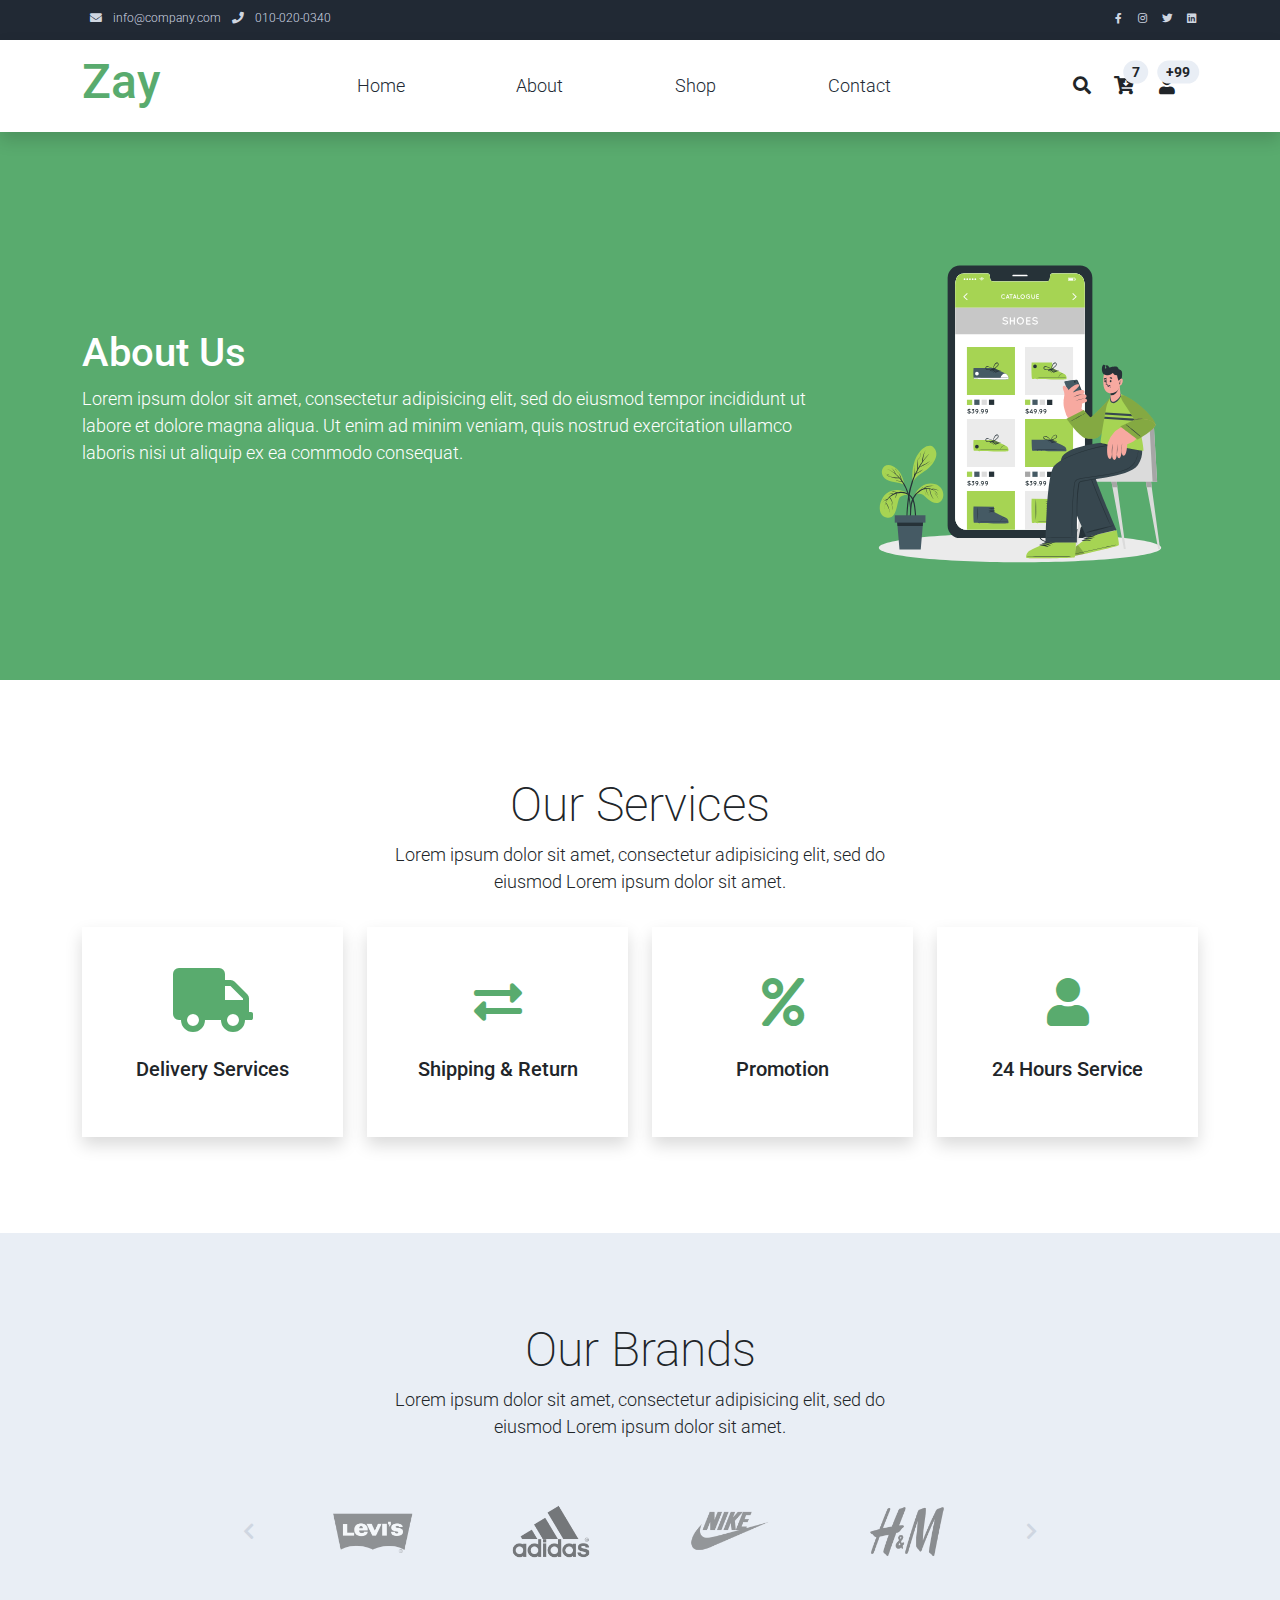
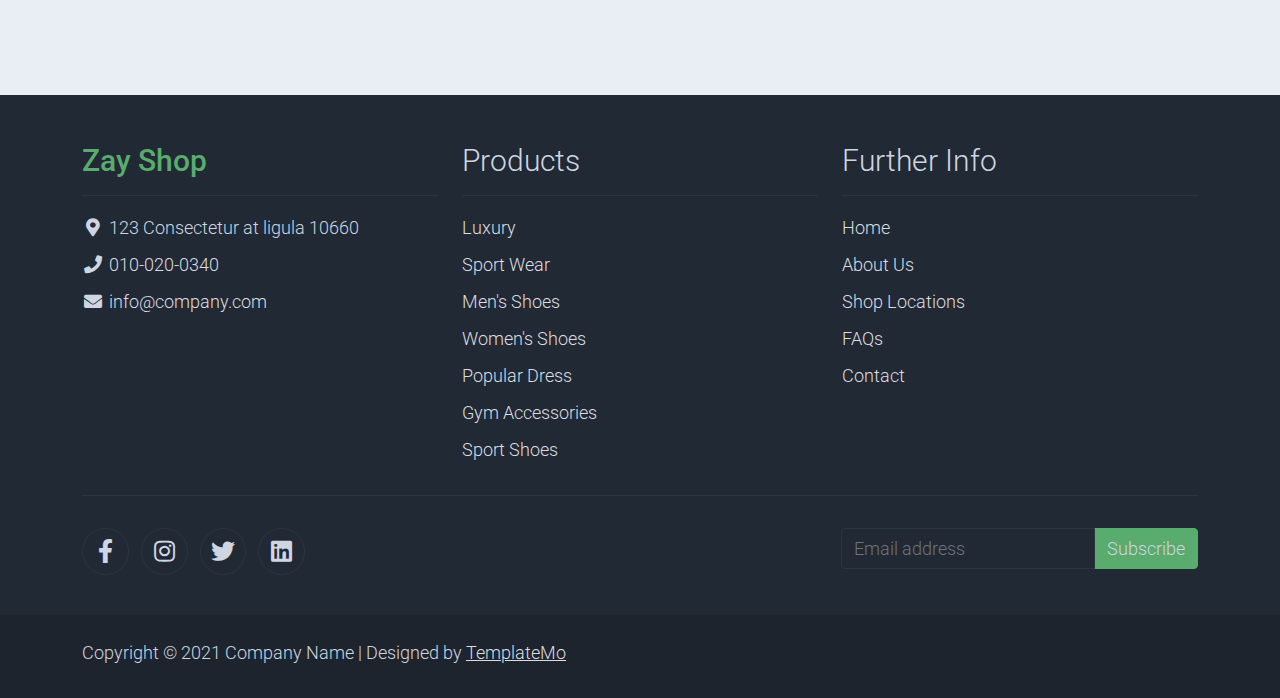
==== docs/about.html @ dd5b2dda "Moved to docs" ====
<!DOCTYPE html>
<html lang="en">

<head>
    <title>Zay Shop - About Page</title>
    <meta charset="utf-8">
    <meta name="viewport" content="width=device-width, initial-scale=1">

    <link rel="apple-touch-icon" href="assets/img/apple-icon.png">
    <link rel="shortcut icon" type="image/x-icon" href="assets/img/favicon.ico">

    <link rel="stylesheet" href="assets/css/bootstrap.min.css">
    <link rel="stylesheet" href="assets/css/templatemo.css">
    <link rel="stylesheet" href="assets/css/custom.css">

    <!-- Load fonts style after rendering the layout styles -->
    <link rel="stylesheet" href="https://fonts.googleapis.com/css2?family=Roboto:wght@100;200;300;400;500;700;900&display=swap">
    <link rel="stylesheet" href="assets/css/fontawesome.min.css">
<!--
    
TemplateMo 559 Zay Shop

https://templatemo.com/tm-559-zay-shop

-->
</head>

<body>
    <!-- Start Top Nav -->
    <nav class="navbar navbar-expand-lg bg-dark navbar-light d-none d-lg-block" id="templatemo_nav_top">
        <div class="container text-light">
            <div class="w-100 d-flex justify-content-between">
                <div>
                    <i class="fa fa-envelope mx-2"></i>
                    <a class="navbar-sm-brand text-light text-decoration-none" href="mailto:info@company.com">info@company.com</a>
                    <i class="fa fa-phone mx-2"></i>
                    <a class="navbar-sm-brand text-light text-decoration-none" href="tel:010-020-0340">010-020-0340</a>
                </div>
                <div>
                    <a class="text-light" href="https://fb.com/templatemo" target="_blank" rel="sponsored"><i class="fab fa-facebook-f fa-sm fa-fw me-2"></i></a>
                    <a class="text-light" href="https://www.instagram.com/" target="_blank"><i class="fab fa-instagram fa-sm fa-fw me-2"></i></a>
                    <a class="text-light" href="https://twitter.com/" target="_blank"><i class="fab fa-twitter fa-sm fa-fw me-2"></i></a>
                    <a class="text-light" href="https://www.linkedin.com/" target="_blank"><i class="fab fa-linkedin fa-sm fa-fw"></i></a>
                </div>
            </div>
        </div>
    </nav>
    <!-- Close Top Nav -->


    <!-- Header -->
    <nav class="navbar navbar-expand-lg navbar-light shadow">
        <div class="container d-flex justify-content-between align-items-center">

            <a class="navbar-brand text-success logo h1 align-self-center" href="index.html">
                Zay
            </a>

            <button class="navbar-toggler border-0" type="button" data-bs-toggle="collapse" data-bs-target="#templatemo_main_nav" aria-controls="navbarSupportedContent" aria-expanded="false" aria-label="Toggle navigation">
                <span class="navbar-toggler-icon"></span>
            </button>

            <div class="align-self-center collapse navbar-collapse flex-fill  d-lg-flex justify-content-lg-between" id="templatemo_main_nav">
                <div class="flex-fill">
                    <ul class="nav navbar-nav d-flex justify-content-between mx-lg-auto">
                        <li class="nav-item">
                            <a class="nav-link" href="index.html">Home</a>
                        </li>
                        <li class="nav-item">
                            <a class="nav-link" href="about.html">About</a>
                        </li>
                        <li class="nav-item">
                            <a class="nav-link" href="shop.html">Shop</a>
                        </li>
                        <li class="nav-item">
                            <a class="nav-link" href="contact.html">Contact</a>
                        </li>
                    </ul>
                </div>
                <div class="navbar align-self-center d-flex">
                    <div class="d-lg-none flex-sm-fill mt-3 mb-4 col-7 col-sm-auto pr-3">
                        <div class="input-group">
                            <input type="text" class="form-control" id="inputMobileSearch" placeholder="Search ...">
                            <div class="input-group-text">
                                <i class="fa fa-fw fa-search"></i>
                            </div>
                        </div>
                    </div>
                    <a class="nav-icon d-none d-lg-inline" href="#" data-bs-toggle="modal" data-bs-target="#templatemo_search">
                        <i class="fa fa-fw fa-search text-dark mr-2"></i>
                    </a>
                    <a class="nav-icon position-relative text-decoration-none" href="#">
                        <i class="fa fa-fw fa-cart-arrow-down text-dark mr-1"></i>
                        <span class="position-absolute top-0 left-100 translate-middle badge rounded-pill bg-light text-dark">7</span>
                    </a>
                    <a class="nav-icon position-relative text-decoration-none" href="#">
                        <i class="fa fa-fw fa-user text-dark mr-3"></i>
                        <span class="position-absolute top-0 left-100 translate-middle badge rounded-pill bg-light text-dark">+99</span>
                    </a>
                </div>
            </div>

        </div>
    </nav>
    <!-- Close Header -->

    <!-- Modal -->
    <div class="modal fade bg-white" id="templatemo_search" tabindex="-1" role="dialog" aria-labelledby="exampleModalLabel" aria-hidden="true">
        <div class="modal-dialog modal-lg" role="document">
            <div class="w-100 pt-1 mb-5 text-right">
                <button type="button" class="btn-close" data-bs-dismiss="modal" aria-label="Close"></button>
            </div>
            <form action="" method="get" class="modal-content modal-body border-0 p-0">
                <div class="input-group mb-2">
                    <input type="text" class="form-control" id="inputModalSearch" name="q" placeholder="Search ...">
                    <button type="submit" class="input-group-text bg-success text-light">
                        <i class="fa fa-fw fa-search text-white"></i>
                    </button>
                </div>
            </form>
        </div>
    </div>



    <section class="bg-success py-5">
        <div class="container">
            <div class="row align-items-center py-5">
                <div class="col-md-8 text-white">
                    <h1>About Us</h1>
                    <p>
                        Lorem ipsum dolor sit amet, consectetur adipisicing elit, sed do eiusmod
                        tempor incididunt ut labore et dolore magna aliqua. Ut enim ad minim veniam,
                        quis nostrud exercitation ullamco laboris nisi ut aliquip ex ea commodo consequat.
                    </p>
                </div>
                <div class="col-md-4">
                    <img src="assets/img/about-hero.svg" alt="About Hero">
                </div>
            </div>
        </div>
    </section>
    <!-- Close Banner -->

    <!-- Start Section -->
    <section class="container py-5">
        <div class="row text-center pt-5 pb-3">
            <div class="col-lg-6 m-auto">
                <h1 class="h1">Our Services</h1>
                <p>
                    Lorem ipsum dolor sit amet, consectetur adipisicing elit, sed do eiusmod
                    Lorem ipsum dolor sit amet.
                </p>
            </div>
        </div>
        <div class="row">

            <div class="col-md-6 col-lg-3 pb-5">
                <div class="h-100 py-5 services-icon-wap shadow">
                    <div class="h1 text-success text-center"><i class="fa fa-truck fa-lg"></i></div>
                    <h2 class="h5 mt-4 text-center">Delivery Services</h2>
                </div>
            </div>

            <div class="col-md-6 col-lg-3 pb-5">
                <div class="h-100 py-5 services-icon-wap shadow">
                    <div class="h1 text-success text-center"><i class="fas fa-exchange-alt"></i></div>
                    <h2 class="h5 mt-4 text-center">Shipping & Return</h2>
                </div>
            </div>

            <div class="col-md-6 col-lg-3 pb-5">
                <div class="h-100 py-5 services-icon-wap shadow">
                    <div class="h1 text-success text-center"><i class="fa fa-percent"></i></div>
                    <h2 class="h5 mt-4 text-center">Promotion</h2>
                </div>
            </div>

            <div class="col-md-6 col-lg-3 pb-5">
                <div class="h-100 py-5 services-icon-wap shadow">
                    <div class="h1 text-success text-center"><i class="fa fa-user"></i></div>
                    <h2 class="h5 mt-4 text-center">24 Hours Service</h2>
                </div>
            </div>
        </div>
    </section>
    <!-- End Section -->

    <!-- Start Brands -->
    <section class="bg-light py-5">
        <div class="container my-4">
            <div class="row text-center py-3">
                <div class="col-lg-6 m-auto">
                    <h1 class="h1">Our Brands</h1>
                    <p>
                        Lorem ipsum dolor sit amet, consectetur adipisicing elit, sed do eiusmod
                        Lorem ipsum dolor sit amet.
                    </p>
                </div>
                <div class="col-lg-9 m-auto tempaltemo-carousel">
                    <div class="row d-flex flex-row">
                        <!--Controls-->
                        <div class="col-1 align-self-center">
                            <a class="h1" href="#templatemo-slide-brand" role="button" data-bs-slide="prev">
                                <i class="text-light fas fa-chevron-left"></i>
                            </a>
                        </div>
                        <!--End Controls-->

                        <!--Carousel Wrapper-->
                        <div class="col">
                            <div class="carousel slide carousel-multi-item pt-2 pt-md-0" id="templatemo-slide-brand" data-bs-ride="carousel">
                                <!--Slides-->
                                <div class="carousel-inner product-links-wap" role="listbox">

                                    <!--First slide-->
                                    <div class="carousel-item active">
                                        <div class="row">
                                            <div class="col-3 p-md-5">
                                                <a href="#"><img class="img-fluid brand-img" src="assets/img/brand_01.png" alt="Brand Logo"></a>
                                            </div>
                                            <div class="col-3 p-md-5">
                                                <a href="#"><img class="img-fluid brand-img" src="assets/img/brand_02.png" alt="Brand Logo"></a>
                                            </div>
                                            <div class="col-3 p-md-5">
                                                <a href="#"><img class="img-fluid brand-img" src="assets/img/brand_03.png" alt="Brand Logo"></a>
                                            </div>
                                            <div class="col-3 p-md-5">
                                                <a href="#"><img class="img-fluid brand-img" src="assets/img/brand_04.png" alt="Brand Logo"></a>
                                            </div>
                                        </div>
                                    </div>
                                    <!--End First slide-->

                                    <!--Second slide-->
                                    <div class="carousel-item">
                                        <div class="row">
                                            <div class="col-3 p-md-5">
                                                <a href="#"><img class="img-fluid brand-img" src="assets/img/brand_01.png" alt="Brand Logo"></a>
                                            </div>
                                            <div class="col-3 p-md-5">
                                                <a href="#"><img class="img-fluid brand-img" src="assets/img/brand_02.png" alt="Brand Logo"></a>
                                            </div>
                                            <div class="col-3 p-md-5">
                                                <a href="#"><img class="img-fluid brand-img" src="assets/img/brand_03.png" alt="Brand Logo"></a>
                                            </div>
                                            <div class="col-3 p-md-5">
                                                <a href="#"><img class="img-fluid brand-img" src="assets/img/brand_04.png" alt="Brand Logo"></a>
                                            </div>
                                        </div>
                                    </div>
                                    <!--End Second slide-->

                                    <!--Third slide-->
                                    <div class="carousel-item">
                                        <div class="row">
                                            <div class="col-3 p-md-5">
                                                <a href="#"><img class="img-fluid brand-img" src="assets/img/brand_01.png" alt="Brand Logo"></a>
                                            </div>
                                            <div class="col-3 p-md-5">
                                                <a href="#"><img class="img-fluid brand-img" src="assets/img/brand_02.png" alt="Brand Logo"></a>
                                            </div>
                                            <div class="col-3 p-md-5">
                                                <a href="#"><img class="img-fluid brand-img" src="assets/img/brand_03.png" alt="Brand Logo"></a>
                                            </div>
                                            <div class="col-3 p-md-5">
                                                <a href="#"><img class="img-fluid brand-img" src="assets/img/brand_04.png" alt="Brand Logo"></a>
                                            </div>
                                        </div>
                                    </div>
                                    <!--End Third slide-->

                                </div>
                                <!--End Slides-->
                            </div>
                        </div>
                        <!--End Carousel Wrapper-->

                        <!--Controls-->
                        <div class="col-1 align-self-center">
                            <a class="h1" href="#templatemo-slide-brand" role="button" data-bs-slide="next">
                                <i class="text-light fas fa-chevron-right"></i>
                            </a>
                        </div>
                        <!--End Controls-->
                    </div>
                </div>
            </div>
        </div>
    </section>
    <!--End Brands-->


    <!-- Start Footer -->
    <footer class="bg-dark" id="tempaltemo_footer">
        <div class="container">
            <div class="row">

                <div class="col-md-4 pt-5">
                    <h2 class="h2 text-success border-bottom pb-3 border-light logo">Zay Shop</h2>
                    <ul class="list-unstyled text-light footer-link-list">
                        <li>
                            <i class="fas fa-map-marker-alt fa-fw"></i>
                            123 Consectetur at ligula 10660
                        </li>
                        <li>
                            <i class="fa fa-phone fa-fw"></i>
                            <a class="text-decoration-none" href="tel:010-020-0340">010-020-0340</a>
                        </li>
                        <li>
                            <i class="fa fa-envelope fa-fw"></i>
                            <a class="text-decoration-none" href="mailto:info@company.com">info@company.com</a>
                        </li>
                    </ul>
                </div>

                <div class="col-md-4 pt-5">
                    <h2 class="h2 text-light border-bottom pb-3 border-light">Products</h2>
                    <ul class="list-unstyled text-light footer-link-list">
                        <li><a class="text-decoration-none" href="#">Luxury</a></li>
                        <li><a class="text-decoration-none" href="#">Sport Wear</a></li>
                        <li><a class="text-decoration-none" href="#">Men's Shoes</a></li>
                        <li><a class="text-decoration-none" href="#">Women's Shoes</a></li>
                        <li><a class="text-decoration-none" href="#">Popular Dress</a></li>
                        <li><a class="text-decoration-none" href="#">Gym Accessories</a></li>
                        <li><a class="text-decoration-none" href="#">Sport Shoes</a></li>
                    </ul>
                </div>

                <div class="col-md-4 pt-5">
                    <h2 class="h2 text-light border-bottom pb-3 border-light">Further Info</h2>
                    <ul class="list-unstyled text-light footer-link-list">
                        <li><a class="text-decoration-none" href="#">Home</a></li>
                        <li><a class="text-decoration-none" href="#">About Us</a></li>
                        <li><a class="text-decoration-none" href="#">Shop Locations</a></li>
                        <li><a class="text-decoration-none" href="#">FAQs</a></li>
                        <li><a class="text-decoration-none" href="#">Contact</a></li>
                    </ul>
                </div>

            </div>

            <div class="row text-light mb-4">
                <div class="col-12 mb-3">
                    <div class="w-100 my-3 border-top border-light"></div>
                </div>
                <div class="col-auto me-auto">
                    <ul class="list-inline text-left footer-icons">
                        <li class="list-inline-item border border-light rounded-circle text-center">
                            <a rel="nofollow" class="text-light text-decoration-none" target="_blank" href="http://fb.com/templatemo"><i class="fab fa-facebook-f fa-lg fa-fw"></i></a>
                        </li>
                        <li class="list-inline-item border border-light rounded-circle text-center">
                            <a class="text-light text-decoration-none" target="_blank" href="https://www.instagram.com/"><i class="fab fa-instagram fa-lg fa-fw"></i></a>
                        </li>
                        <li class="list-inline-item border border-light rounded-circle text-center">
                            <a class="text-light text-decoration-none" target="_blank" href="https://twitter.com/"><i class="fab fa-twitter fa-lg fa-fw"></i></a>
                        </li>
                        <li class="list-inline-item border border-light rounded-circle text-center">
                            <a class="text-light text-decoration-none" target="_blank" href="https://www.linkedin.com/"><i class="fab fa-linkedin fa-lg fa-fw"></i></a>
                        </li>
                    </ul>
                </div>
                <div class="col-auto">
                    <label class="sr-only" for="subscribeEmail">Email address</label>
                    <div class="input-group mb-2">
                        <input type="text" class="form-control bg-dark border-light" id="subscribeEmail" placeholder="Email address">
                        <div class="input-group-text btn-success text-light">Subscribe</div>
                    </div>
                </div>
            </div>
        </div>

        <div class="w-100 bg-black py-3">
            <div class="container">
                <div class="row pt-2">
                    <div class="col-12">
                        <p class="text-left text-light">
                            Copyright &copy; 2021 Company Name 
                            | Designed by <a rel="sponsored" href="https://templatemo.com/page/1" target="_blank">TemplateMo</a>
                        </p>
                    </div>
                </div>
            </div>
        </div>

    </footer>
    <!-- End Footer -->

    <!-- Start Script -->
    <script src="assets/js/jquery-1.11.0.min.js"></script>
    <script src="assets/js/jquery-migrate-1.2.1.min.js"></script>
    <script src="assets/js/bootstrap.bundle.min.js"></script>
    <script src="assets/js/templatemo.js"></script>
    <script src="assets/js/custom.js"></script>
    <!-- End Script -->
</body>

</html>
---- docs/assets/css/templatemo.css ----
/*

TemplateMo 559 Zay Shop

https://templatemo.com/tm-559-zay-shop

---------------------------------------------
Table of contents
------------------------------------------------
1. Typography
2. General
3. Nav
4. Hero Carousel
5. Accordion
6. Shop
7. Product
8. Carousel Hero
9. Carousel Brand
10. Services
11. Contact map
12. Footer
13. Small devices (landscape phones, 576px and up)
14. Medium devices (tablets, 768px and up)
15. Large devices (desktops, 992px and up)
16. Extra large devices (large desktops, 1200px and up)
--------------------------------------------- */




/* Typography */
body, ul, li, p, a, label, input, div {
  font-family: 'Roboto', sans-serif;
  font-size: 18px !important;
  font-weight: 300 !important;
}
.h1 {
  font-family: 'Roboto', sans-serif;
  font-size: 48px !important;
  font-weight: 200 !important;
}
.h2 {
  font-family: 'Roboto', sans-serif;
  font-size: 30px !important;
  font-weight: 300;
}
.h3 {
  font-family: 'Roboto', sans-serif;
  font-size: 22px !important;
}
/* General */
.logo { font-weight: 500 !important;}
.text-warning {  color: #ede861 !important;}
.text-muted { color: #bcbcbc !important;}
.text-success { color: #59ab6e !important;}
.text-light { color: #cfd6e1 !important;}
.bg-dark { background-color: #212934 !important;}
.bg-light { background-color: #e9eef5 !important;}
.bg-black { background-color: #1d242d !important;}
.bg-success { background-color: #59ab6e !important;}
.btn-success {
  background-color: #59ab6e !important;
  border-color: #56ae6c !important;
}
.pagination .page-link:hover {color: #000;}
.pagination .page-link:hover, .pagination .page-link.active {
  background-color: #69bb7e;
  color: #fff;
}
/* Nav */
#templatemo_nav_top { min-height: 40px;}
#templatemo_nav_top * { font-size: .9em !important;}
#templatemo_main_nav a { color: #212934;}
#templatemo_main_nav a:hover { color: #69bb7e;}
#templatemo_main_nav .navbar .nav-icon { margin-right: 20px;}

/* Hero Carousel */
#template-mo-zay-hero-carousel { background: #efefef !important;}
/* Accordion */
.templatemo-accordion a { color: #000;}
.templatemo-accordion a:hover { color: #333d4a;}
/* Shop */
.shop-top-menu a:hover { color: #69bb7e !important;}
/* Product */
.product-wap { box-shadow: 0px 5px 10px 0px rgba(0, 0, 0, 0.10);}
.product-wap .product-color-dot.color-dot-red { background:#f71515;}
.product-wap .product-color-dot.color-dot-blue { background:#6db4fe;}
.product-wap .product-color-dot.color-dot-black { background:#000000;}
.product-wap .product-color-dot.color-dot-light { background:#e0e0e0;}
.product-wap .product-color-dot.color-dot-green { background:#0bff7e;}
.card.product-wap .card .product-overlay {
  background: rgba(0,0,0,.2);
  visibility: hidden;
  opacity: 0;
  transition: .3s;
}
.card.product-wap:hover .card .product-overlay {
  visibility: visible;
  opacity: 1;
}
.card.product-wap a { color: #000;}
#carousel-related-product .slick-slide:focus { outline: none !important;}
#carousel-related-product .slick-dots li button:before {
  font-size: 15px;
  margin-top: 20px;
}
/* Brand */
.brand-img {
  filter: grayscale(100%);
  opacity: 0.5;
  transition: .5s;
}
.brand-img:hover {
  filter: grayscale(0%);
  opacity: 1;
}
/* Carousel Hero */
#template-mo-zay-hero-carousel .carousel-indicators li {
  margin-top: -50px;
  background-color: #59ab6e;
}
#template-mo-zay-hero-carousel .carousel-control-next i,
#template-mo-zay-hero-carousel .carousel-control-prev i {
  color: #59ab6e !important;
  font-size: 2.8em !important;
}
/* Carousel Brand */
.tempaltemo-carousel .h1 {
  font-size: .5em !important;
  color: #000 !important;
}
/* Services */
.services-icon-wap {transition: .3s;}
.services-icon-wap:hover, .services-icon-wap:hover i {color: #fff;}
.services-icon-wap:hover {background: #69bb7e;}
/* Contact map */
.leaflet-control a, .leaflet-control { font-size: 10px !important;}
.form-control { border: 1px solid #e8e8e8;}
/* Footer */
#tempaltemo_footer a { color: #dcdde1;}
#tempaltemo_footer a:hover { color: #68bb7d;}
#tempaltemo_footer ul.footer-link-list li { padding-top: 10px;}
#tempaltemo_footer ul.footer-icons li {
  width: 2.6em;
  height: 2.6em;
  line-height: 2.6em;
}
#tempaltemo_footer ul.footer-icons li:hover {
  background-color: #cfd6e1;
  transition: .5s;
}
#tempaltemo_footer ul.footer-icons li:hover i {
  color: #212934;
  transition: .5s;
}
#tempaltemo_footer .border-light { border-color: #2d343f !important;}
/*
// Extra small devices (portrait phones, less than 576px)
// No media query since this is the default in Bootstrap
*/
/* Small devices (landscape phones, 576px and up)*/
.product-wap .h3, .product-wap li, .product-wap i, .product-wap p {
  font-size: 12px !important;
}
.product-wap .product-color-dot {
  width: 6px;
  height: 6px;
}

@media (min-width: 576px) {
  .tempaltemo-carousel .h1 { font-size: 1em !important;}
}

/*// Medium devices (tablets, 768px and up)*/
@media (min-width: 768px) {
  #templatemo_main_nav .navbar-nav {max-width: 450px;}
 }

/* Large devices (desktops, 992px and up)*/
@media (min-width: 992px) {
  #templatemo_main_nav .navbar-nav {max-width: 550px;}
  #template-mo-zay-hero-carousel .carousel-item {min-height: 30rem !important;}
  .product-wap .h3, .product-wap li, .product-wap i, .product-wap p {font-size: 18px !important;}
  .product-wap .product-color-dot {
    width: 12px;
    height: 12px;
  }
}

/* Extra large devices (large desktops, 1200px and up)*/
@media (min-width: 1200px) {}
---- docs/assets/css/custom.css ----
/*
Custom Css
*/
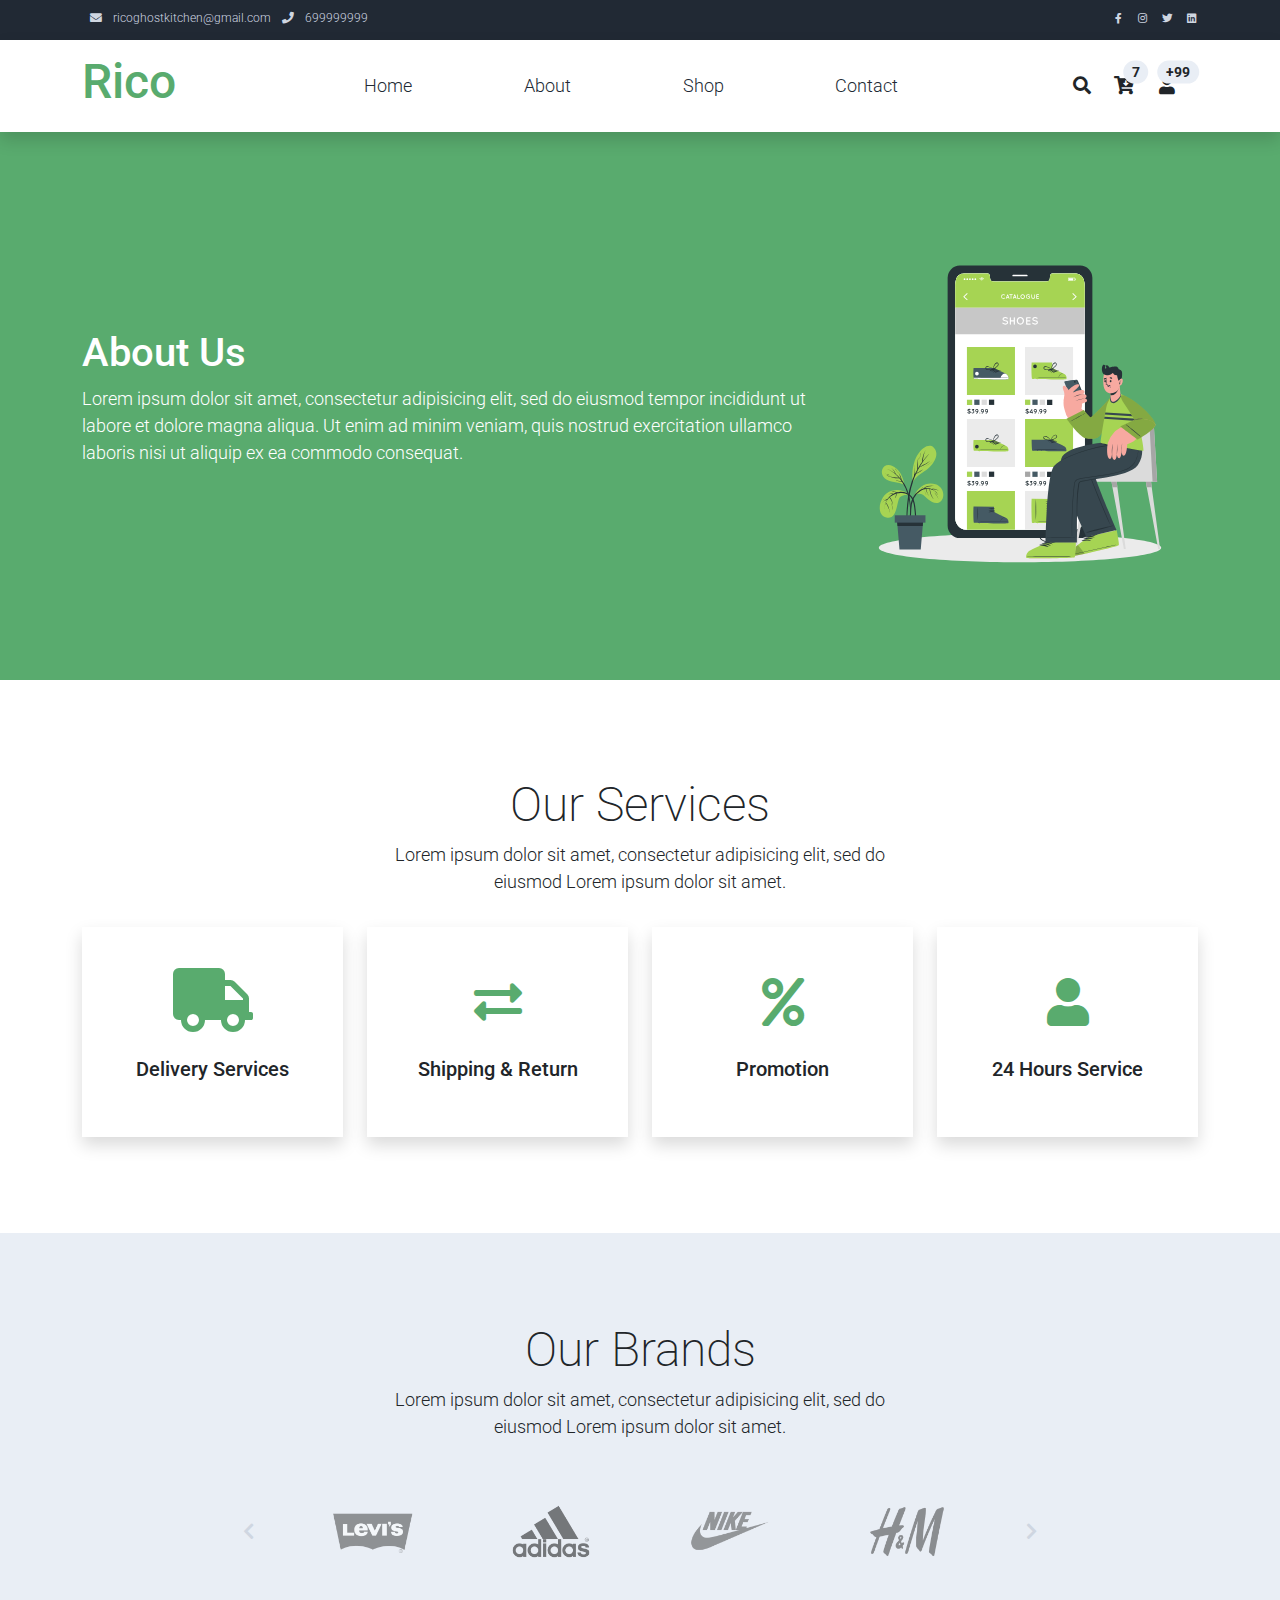
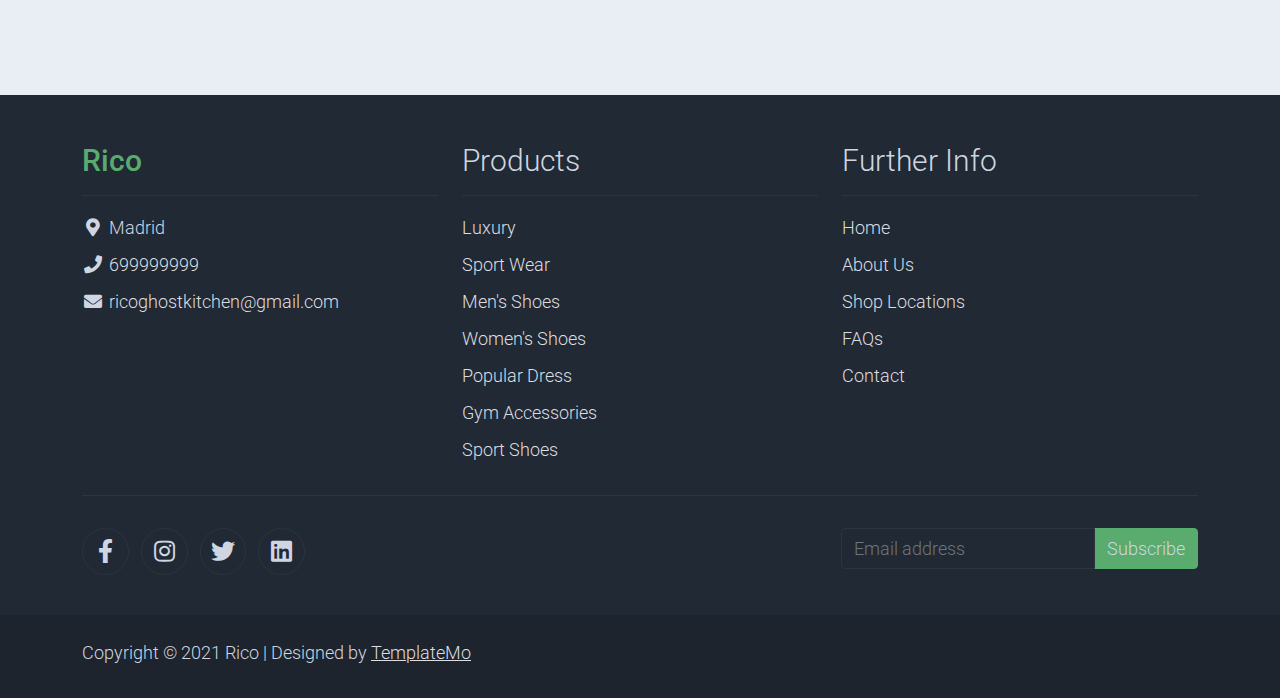
==== commit 0135677d: "rico everywhere" ====
--- a/docs/about.html
+++ b/docs/about.html
@@ -2,7 +2,7 @@
 <html lang="en">
 
 <head>
-    <title>Zay Shop - About Page</title>
+    <title>Rico - About Page</title>
     <meta charset="utf-8">
     <meta name="viewport" content="width=device-width, initial-scale=1">
 
@@ -32,9 +32,9 @@
             <div class="w-100 d-flex justify-content-between">
                 <div>
                     <i class="fa fa-envelope mx-2"></i>
-                    <a class="navbar-sm-brand text-light text-decoration-none" href="mailto:info@company.com">info@company.com</a>
+                    <a class="navbar-sm-brand text-light text-decoration-none" href="mailto:ricoghostkitchen@gmail.com">ricoghostkitchen@gmail.com</a>
                     <i class="fa fa-phone mx-2"></i>
-                    <a class="navbar-sm-brand text-light text-decoration-none" href="tel:010-020-0340">010-020-0340</a>
+                    <a class="navbar-sm-brand text-light text-decoration-none" href="tel:699999999">699999999</a>
                 </div>
                 <div>
                     <a class="text-light" href="https://fb.com/templatemo" target="_blank" rel="sponsored"><i class="fab fa-facebook-f fa-sm fa-fw me-2"></i></a>
@@ -53,7 +53,7 @@
         <div class="container d-flex justify-content-between align-items-center">
 
             <a class="navbar-brand text-success logo h1 align-self-center" href="index.html">
-                Zay
+                Rico
             </a>
 
             <button class="navbar-toggler border-0" type="button" data-bs-toggle="collapse" data-bs-target="#templatemo_main_nav" aria-controls="navbarSupportedContent" aria-expanded="false" aria-label="Toggle navigation">
@@ -297,19 +297,19 @@
             <div class="row">
 
                 <div class="col-md-4 pt-5">
-                    <h2 class="h2 text-success border-bottom pb-3 border-light logo">Zay Shop</h2>
+                    <h2 class="h2 text-success border-bottom pb-3 border-light logo">Rico</h2>
                     <ul class="list-unstyled text-light footer-link-list">
                         <li>
                             <i class="fas fa-map-marker-alt fa-fw"></i>
-                            123 Consectetur at ligula 10660
+                            Madrid
                         </li>
                         <li>
                             <i class="fa fa-phone fa-fw"></i>
-                            <a class="text-decoration-none" href="tel:010-020-0340">010-020-0340</a>
+                            <a class="text-decoration-none" href="tel:699999999">699999999</a>
                         </li>
                         <li>
                             <i class="fa fa-envelope fa-fw"></i>
-                            <a class="text-decoration-none" href="mailto:info@company.com">info@company.com</a>
+                            <a class="text-decoration-none" href="mailto:ricoghostkitchen@gmail.com">ricoghostkitchen@gmail.com</a>
                         </li>
                     </ul>
                 </div>
@@ -375,7 +375,7 @@
                 <div class="row pt-2">
                     <div class="col-12">
                         <p class="text-left text-light">
-                            Copyright &copy; 2021 Company Name 
+                            Copyright &copy; 2021 Rico
                             | Designed by <a rel="sponsored" href="https://templatemo.com/page/1" target="_blank">TemplateMo</a>
                         </p>
                     </div>
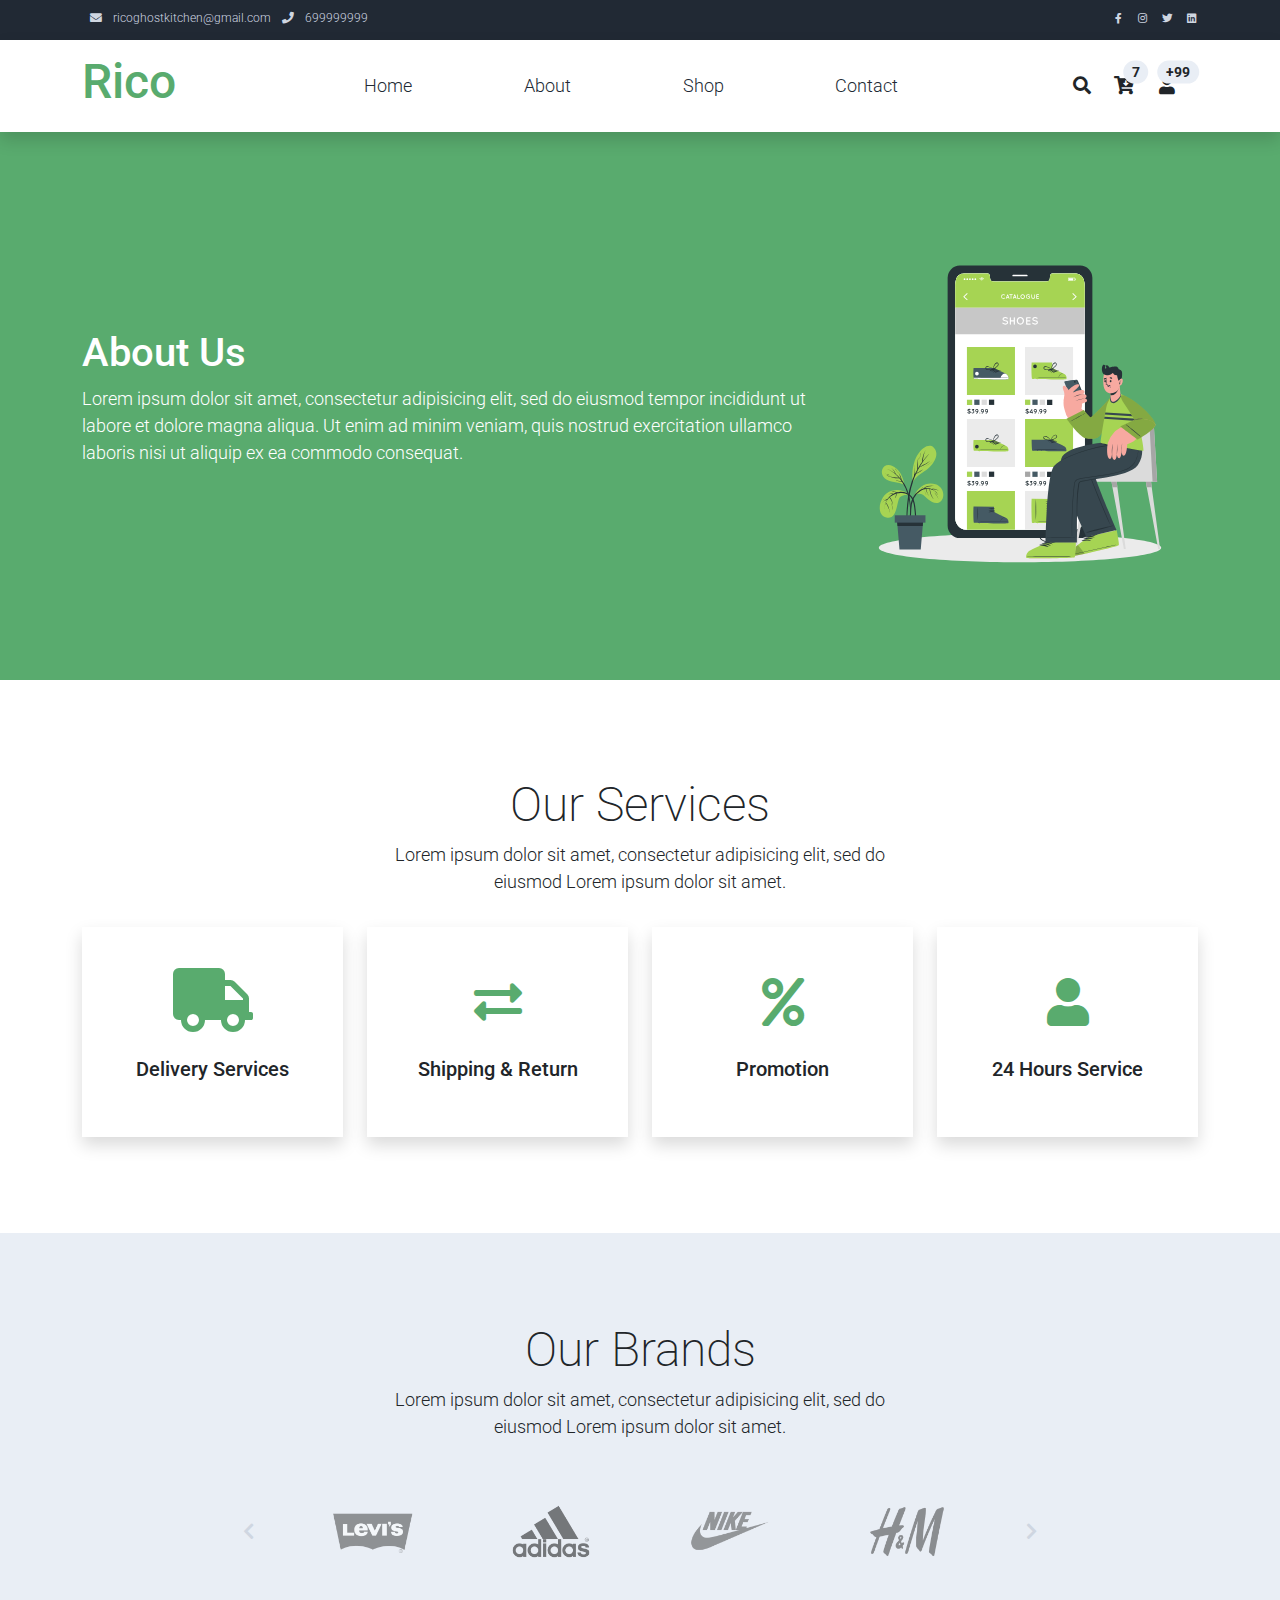
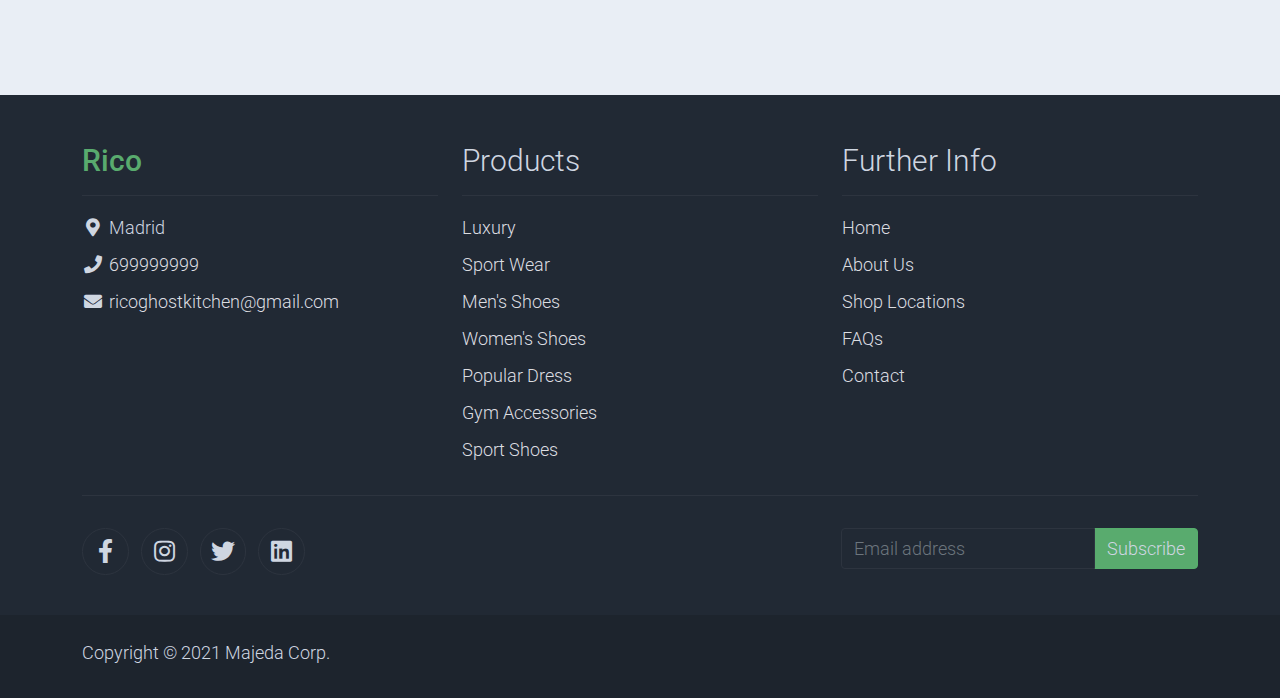
==== commit 0e5621bd: "avances web" ====
--- a/docs/about.html
+++ b/docs/about.html
@@ -375,8 +375,7 @@
                 <div class="row pt-2">
                     <div class="col-12">
                         <p class="text-left text-light">
-                            Copyright &copy; 2021 Rico
-                            | Designed by <a rel="sponsored" href="https://templatemo.com/page/1" target="_blank">TemplateMo</a>
+                            Copyright &copy; 2021 Majeda Corp.
                         </p>
                     </div>
                 </div>
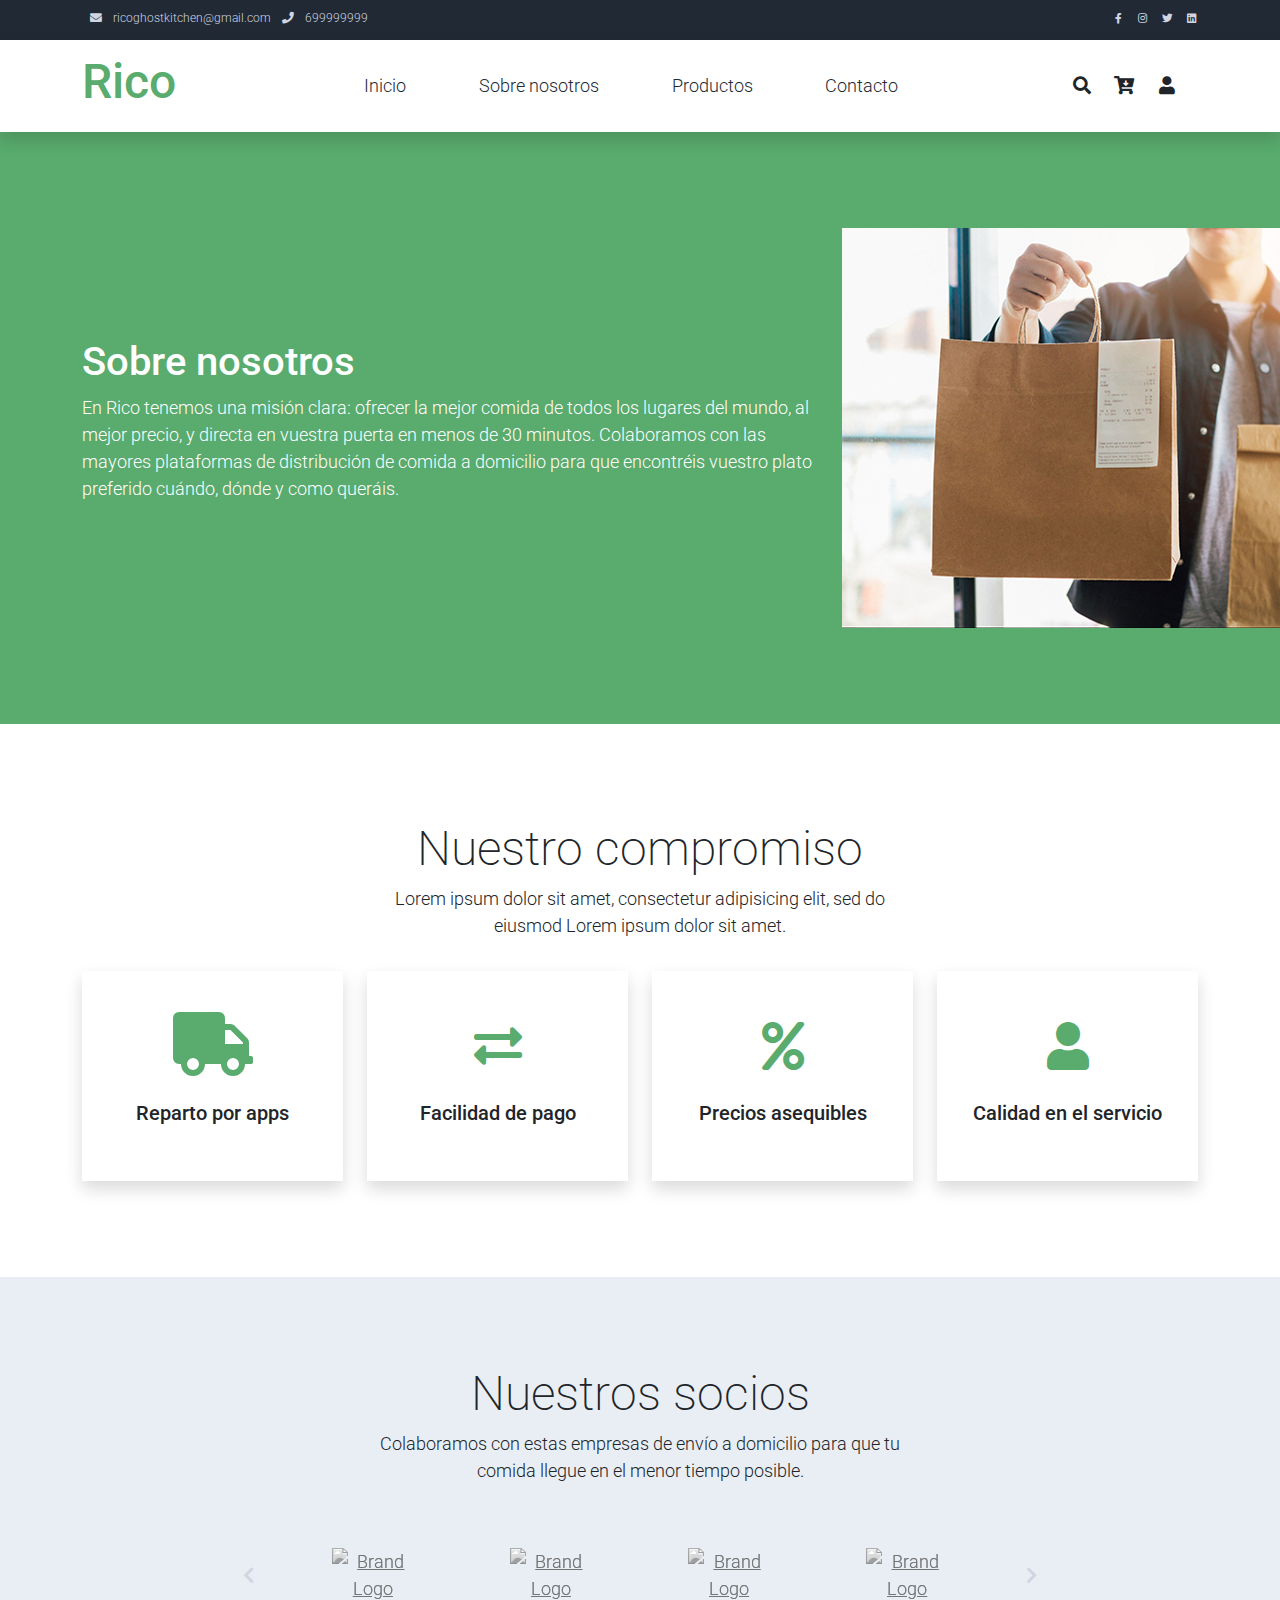
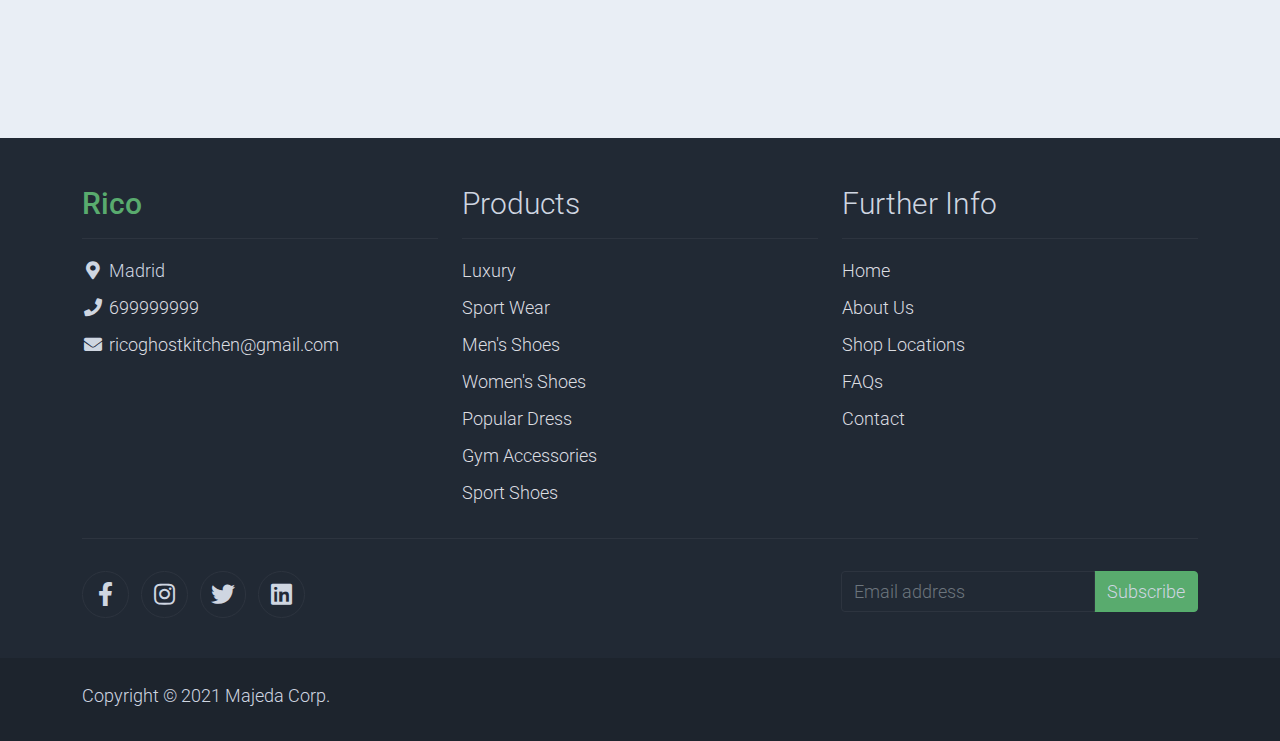
==== commit e3191055: "About us" ====
--- a/docs/about.html
+++ b/docs/about.html
@@ -2,7 +2,7 @@
 <html lang="en">
 
 <head>
-    <title>Rico - About Page</title>
+    <title>Rico - Sobre nosotros</title>
     <meta charset="utf-8">
     <meta name="viewport" content="width=device-width, initial-scale=1">
 
@@ -64,16 +64,16 @@
                 <div class="flex-fill">
                     <ul class="nav navbar-nav d-flex justify-content-between mx-lg-auto">
                         <li class="nav-item">
-                            <a class="nav-link" href="index.html">Home</a>
+                            <a class="nav-link" href="index.html">Inicio</a>
                         </li>
                         <li class="nav-item">
-                            <a class="nav-link" href="about.html">About</a>
+                            <a class="nav-link" href="about.html">Sobre nosotros</a>
                         </li>
                         <li class="nav-item">
-                            <a class="nav-link" href="shop.html">Shop</a>
+                            <a class="nav-link" href="shop.html">Productos</a>
                         </li>
                         <li class="nav-item">
-                            <a class="nav-link" href="contact.html">Contact</a>
+                            <a class="nav-link" href="contact.html">Contacto</a>
                         </li>
                     </ul>
                 </div>
@@ -91,11 +91,11 @@
                     </a>
                     <a class="nav-icon position-relative text-decoration-none" href="#">
                         <i class="fa fa-fw fa-cart-arrow-down text-dark mr-1"></i>
-                        <span class="position-absolute top-0 left-100 translate-middle badge rounded-pill bg-light text-dark">7</span>
+                        <span class="position-absolute top-0 left-100 translate-middle badge rounded-pill bg-light text-dark"></span>
                     </a>
                     <a class="nav-icon position-relative text-decoration-none" href="#">
                         <i class="fa fa-fw fa-user text-dark mr-3"></i>
-                        <span class="position-absolute top-0 left-100 translate-middle badge rounded-pill bg-light text-dark">+99</span>
+                        <span class="position-absolute top-0 left-100 translate-middle badge rounded-pill bg-light text-dark"></span>
                     </a>
                 </div>
             </div>
@@ -127,15 +127,13 @@
         <div class="container">
             <div class="row align-items-center py-5">
                 <div class="col-md-8 text-white">
-                    <h1>About Us</h1>
+                    <h1>Sobre nosotros</h1>
                     <p>
-                        Lorem ipsum dolor sit amet, consectetur adipisicing elit, sed do eiusmod
-                        tempor incididunt ut labore et dolore magna aliqua. Ut enim ad minim veniam,
-                        quis nostrud exercitation ullamco laboris nisi ut aliquip ex ea commodo consequat.
+                        En Rico tenemos una misión clara: ofrecer la mejor comida de todos los lugares del mundo, al mejor precio, y directa en vuestra puerta en menos de 30 minutos. Colaboramos con las mayores plataformas de distribución de comida a domicilio para que encontréis vuestro plato preferido cuándo, dónde y como queráis.
                     </p>
                 </div>
                 <div class="col-md-4">
-                    <img src="assets/img/about-hero.svg" alt="About Hero">
+                    <img src="assets/img/About.jpg" alt="About Hero">
                 </div>
             </div>
         </div>
@@ -146,7 +144,7 @@
     <section class="container py-5">
         <div class="row text-center pt-5 pb-3">
             <div class="col-lg-6 m-auto">
-                <h1 class="h1">Our Services</h1>
+                <h1 class="h1">Nuestro compromiso</h1>
                 <p>
                     Lorem ipsum dolor sit amet, consectetur adipisicing elit, sed do eiusmod
                     Lorem ipsum dolor sit amet.
@@ -158,28 +156,28 @@
             <div class="col-md-6 col-lg-3 pb-5">
                 <div class="h-100 py-5 services-icon-wap shadow">
                     <div class="h1 text-success text-center"><i class="fa fa-truck fa-lg"></i></div>
-                    <h2 class="h5 mt-4 text-center">Delivery Services</h2>
+                    <h2 class="h5 mt-4 text-center">Reparto por apps</h2>
                 </div>
             </div>
 
             <div class="col-md-6 col-lg-3 pb-5">
                 <div class="h-100 py-5 services-icon-wap shadow">
                     <div class="h1 text-success text-center"><i class="fas fa-exchange-alt"></i></div>
-                    <h2 class="h5 mt-4 text-center">Shipping & Return</h2>
+                    <h2 class="h5 mt-4 text-center">Facilidad de pago</h2>
                 </div>
             </div>
 
             <div class="col-md-6 col-lg-3 pb-5">
                 <div class="h-100 py-5 services-icon-wap shadow">
                     <div class="h1 text-success text-center"><i class="fa fa-percent"></i></div>
-                    <h2 class="h5 mt-4 text-center">Promotion</h2>
+                    <h2 class="h5 mt-4 text-center">Precios asequibles</h2>
                 </div>
             </div>
 
             <div class="col-md-6 col-lg-3 pb-5">
                 <div class="h-100 py-5 services-icon-wap shadow">
                     <div class="h1 text-success text-center"><i class="fa fa-user"></i></div>
-                    <h2 class="h5 mt-4 text-center">24 Hours Service</h2>
+                    <h2 class="h5 mt-4 text-center">Calidad en el servicio</h2>
                 </div>
             </div>
         </div>
@@ -191,10 +189,9 @@
         <div class="container my-4">
             <div class="row text-center py-3">
                 <div class="col-lg-6 m-auto">
-                    <h1 class="h1">Our Brands</h1>
+                    <h1 class="h1">Nuestros socios</h1>
                     <p>
-                        Lorem ipsum dolor sit amet, consectetur adipisicing elit, sed do eiusmod
-                        Lorem ipsum dolor sit amet.
+                        Colaboramos con estas empresas de envío a domicilio para que tu comida llegue en el menor tiempo posible.
                     </p>
                 </div>
                 <div class="col-lg-9 m-auto tempaltemo-carousel">
@@ -217,54 +214,54 @@
                                     <div class="carousel-item active">
                                         <div class="row">
                                             <div class="col-3 p-md-5">
-                                                <a href="#"><img class="img-fluid brand-img" src="assets/img/brand_01.png" alt="Brand Logo"></a>
-                                            </div>
-                                            <div class="col-3 p-md-5">
-                                                <a href="#"><img class="img-fluid brand-img" src="assets/img/brand_02.png" alt="Brand Logo"></a>
-                                            </div>
-                                            <div class="col-3 p-md-5">
-                                                <a href="#"><img class="img-fluid brand-img" src="assets/img/brand_03.png" alt="Brand Logo"></a>
-                                            </div>
-                                            <div class="col-3 p-md-5">
-                                                <a href="#"><img class="img-fluid brand-img" src="assets/img/brand_04.png" alt="Brand Logo"></a>
+                                                <a href="https://glovoapp.com/es/es/"><img class="img-fluid brand-img" src="assets/img/glovo.png" alt="Brand Logo"></a>
+                                            </div>
+                                            <div class="col-3 p-md-5">
+                                                <a href="https://deliveroo.es/es/"><img class="img-fluid brand-img" src="assets/img/deliveroo.jpg" alt="Brand Logo"></a>
+                                            </div>
+                                            <div class="col-3 p-md-5">
+                                                <a href="https://www.just-eat.es/"><img class="img-fluid brand-img" src="assets/img/justeat.png" alt="Brand Logo"></a>
+                                            </div>
+                                            <div class="col-3 p-md-5">
+                                                <a href="https://www.ubereats.com/es"><img class="img-fluid brand-img" src="assets/img/uber eats.png" alt="Brand Logo"></a>
                                             </div>
                                         </div>
                                     </div>
                                     <!--End First slide-->
 
                                     <!--Second slide-->
-                                    <div class="carousel-item">
+                                    <div class="carousel-item active">
                                         <div class="row">
                                             <div class="col-3 p-md-5">
-                                                <a href="#"><img class="img-fluid brand-img" src="assets/img/brand_01.png" alt="Brand Logo"></a>
-                                            </div>
-                                            <div class="col-3 p-md-5">
-                                                <a href="#"><img class="img-fluid brand-img" src="assets/img/brand_02.png" alt="Brand Logo"></a>
-                                            </div>
-                                            <div class="col-3 p-md-5">
-                                                <a href="#"><img class="img-fluid brand-img" src="assets/img/brand_03.png" alt="Brand Logo"></a>
-                                            </div>
-                                            <div class="col-3 p-md-5">
-                                                <a href="#"><img class="img-fluid brand-img" src="assets/img/brand_04.png" alt="Brand Logo"></a>
+                                                <a href="https://glovoapp.com/es/es/"><img class="img-fluid brand-img" src="assets/img/glovo.png" alt="Brand Logo"></a>
+                                            </div>
+                                            <div class="col-3 p-md-5">
+                                                <a href="https://deliveroo.es/es/"><img class="img-fluid brand-img" src="assets/img/deliveroo.jpg" alt="Brand Logo"></a>
+                                            </div>
+                                            <div class="col-3 p-md-5">
+                                                <a href="https://www.just-eat.es/"><img class="img-fluid brand-img" src="assets/img/justeat.png" alt="Brand Logo"></a>
+                                            </div>
+                                            <div class="col-3 p-md-5">
+                                                <a href="https://www.ubereats.com/es"><img class="img-fluid brand-img" src="assets/img/uber eats.png" alt="Brand Logo"></a>
                                             </div>
                                         </div>
                                     </div>
                                     <!--End Second slide-->
 
                                     <!--Third slide-->
-                                    <div class="carousel-item">
+                                    <div class="carousel-item active">
                                         <div class="row">
                                             <div class="col-3 p-md-5">
-                                                <a href="#"><img class="img-fluid brand-img" src="assets/img/brand_01.png" alt="Brand Logo"></a>
-                                            </div>
-                                            <div class="col-3 p-md-5">
-                                                <a href="#"><img class="img-fluid brand-img" src="assets/img/brand_02.png" alt="Brand Logo"></a>
-                                            </div>
-                                            <div class="col-3 p-md-5">
-                                                <a href="#"><img class="img-fluid brand-img" src="assets/img/brand_03.png" alt="Brand Logo"></a>
-                                            </div>
-                                            <div class="col-3 p-md-5">
-                                                <a href="#"><img class="img-fluid brand-img" src="assets/img/brand_04.png" alt="Brand Logo"></a>
+                                                <a href="https://glovoapp.com/es/es/"><img class="img-fluid brand-img" src="assets/img/glovo.png" alt="Brand Logo"></a>
+                                            </div>
+                                            <div class="col-3 p-md-5">
+                                                <a href="https://deliveroo.es/es/"><img class="img-fluid brand-img" src="assets/img/deliveroo.jpg" alt="Brand Logo"></a>
+                                            </div>
+                                            <div class="col-3 p-md-5">
+                                                <a href="https://www.just-eat.es/"><img class="img-fluid brand-img" src="assets/img/justeat.png" alt="Brand Logo"></a>
+                                            </div>
+                                            <div class="col-3 p-md-5">
+                                                <a href="https://www.ubereats.com/es"><img class="img-fluid brand-img" src="assets/img/uber eats.png" alt="Brand Logo"></a>
                                             </div>
                                         </div>
                                     </div>
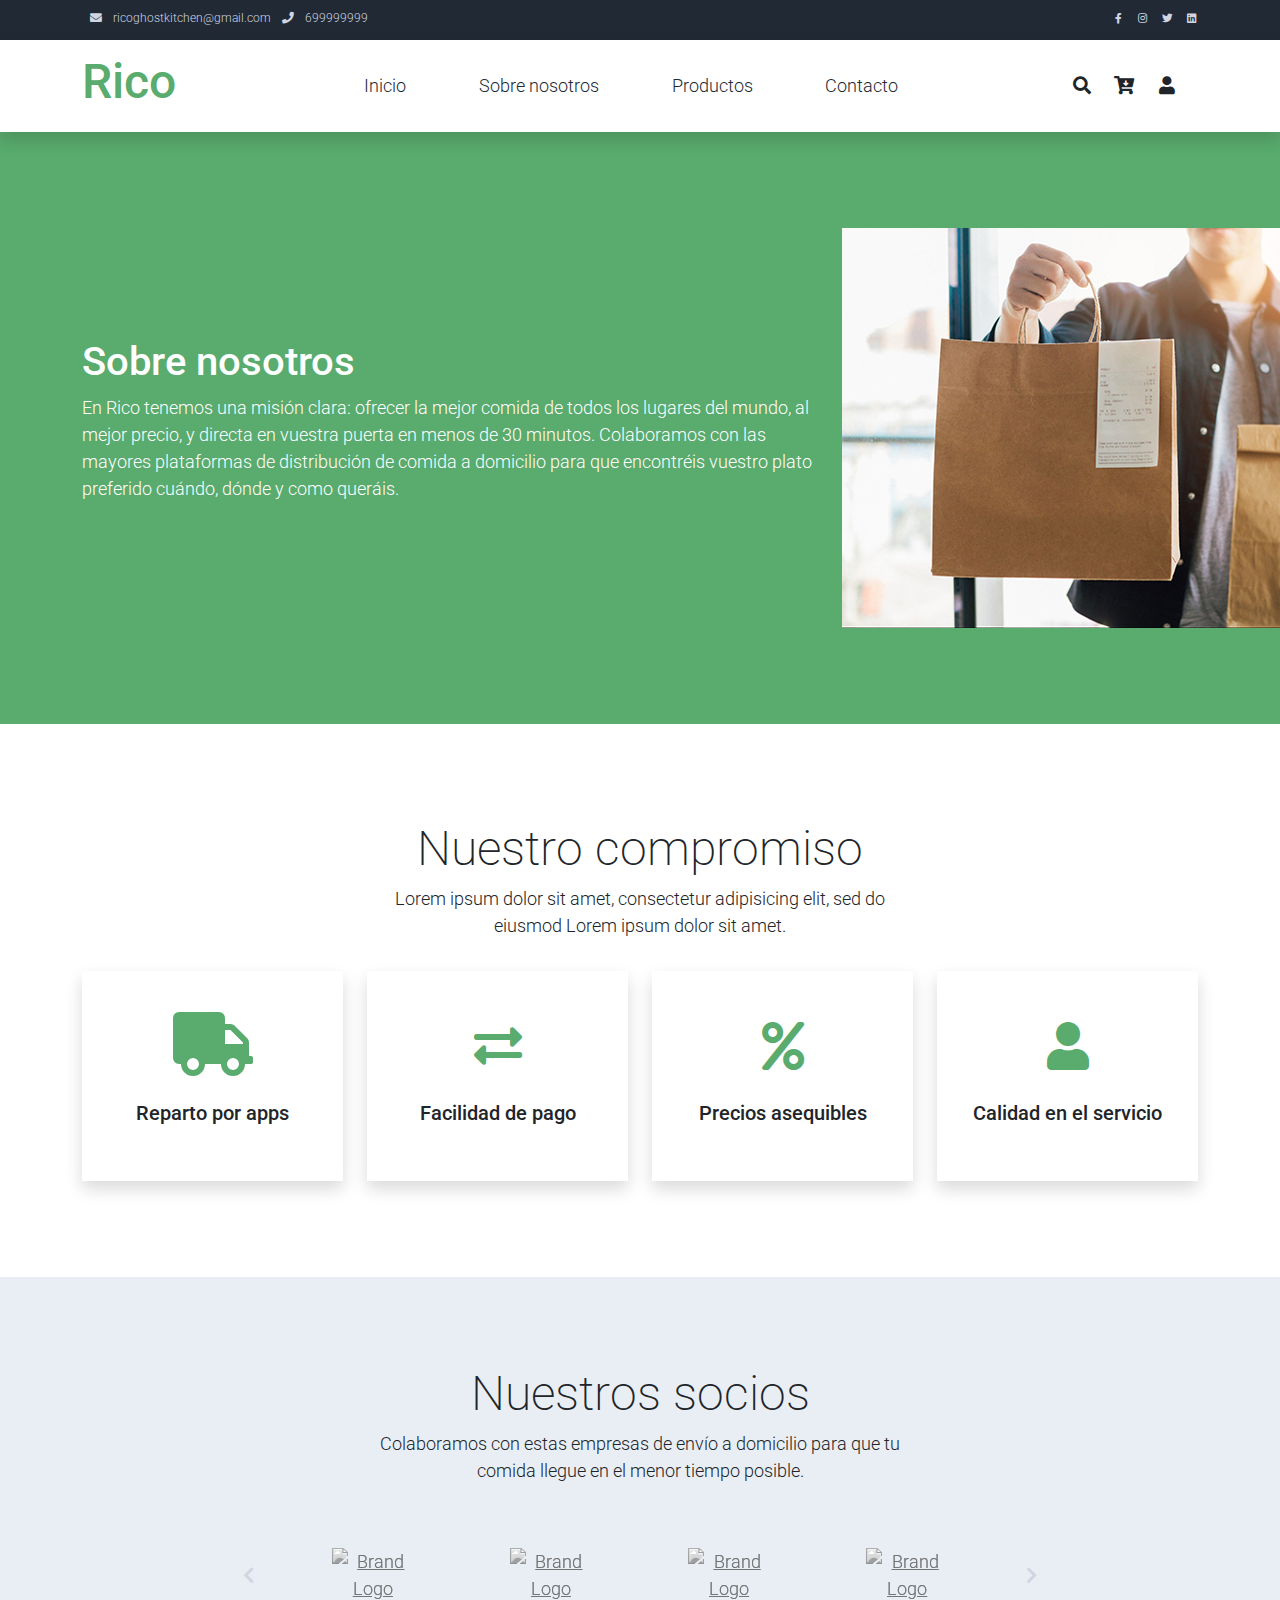
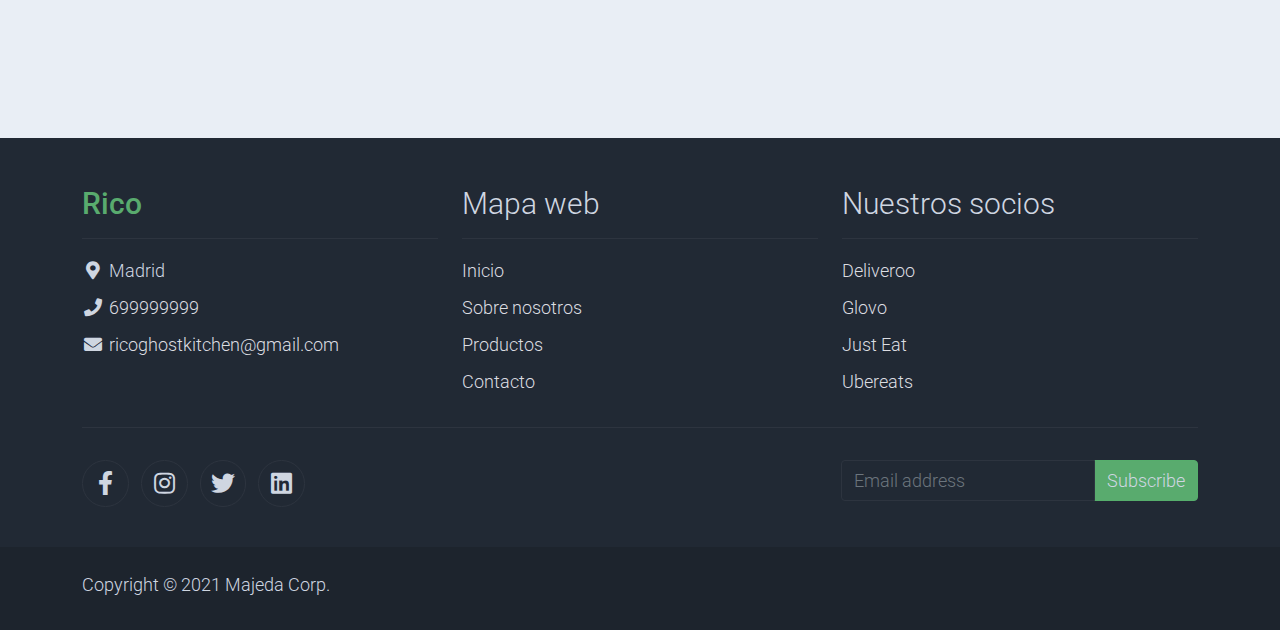
==== commit 31c4d1e7: "Footers" ====
--- a/docs/about.html
+++ b/docs/about.html
@@ -312,26 +312,22 @@
                 </div>
 
                 <div class="col-md-4 pt-5">
-                    <h2 class="h2 text-light border-bottom pb-3 border-light">Products</h2>
+                    <h2 class="h2 text-light border-bottom pb-3 border-light">Mapa web</h2>
                     <ul class="list-unstyled text-light footer-link-list">
-                        <li><a class="text-decoration-none" href="#">Luxury</a></li>
-                        <li><a class="text-decoration-none" href="#">Sport Wear</a></li>
-                        <li><a class="text-decoration-none" href="#">Men's Shoes</a></li>
-                        <li><a class="text-decoration-none" href="#">Women's Shoes</a></li>
-                        <li><a class="text-decoration-none" href="#">Popular Dress</a></li>
-                        <li><a class="text-decoration-none" href="#">Gym Accessories</a></li>
-                        <li><a class="text-decoration-none" href="#">Sport Shoes</a></li>
+                        <li><a class="text-decoration-none" href="index.html">Inicio</a></li>
+                        <li><a class="text-decoration-none" href="about.html">Sobre nosotros</a></li>
+                        <li><a class="text-decoration-none" href="shop.html">Productos</a></li>
+                        <li><a class="text-decoration-none" href="contact.html">Contacto</a></li>
                     </ul>
                 </div>
 
                 <div class="col-md-4 pt-5">
-                    <h2 class="h2 text-light border-bottom pb-3 border-light">Further Info</h2>
+                    <h2 class="h2 text-light border-bottom pb-3 border-light">Nuestros socios</h2>
                     <ul class="list-unstyled text-light footer-link-list">
-                        <li><a class="text-decoration-none" href="#">Home</a></li>
-                        <li><a class="text-decoration-none" href="#">About Us</a></li>
-                        <li><a class="text-decoration-none" href="#">Shop Locations</a></li>
-                        <li><a class="text-decoration-none" href="#">FAQs</a></li>
-                        <li><a class="text-decoration-none" href="#">Contact</a></li>
+                        <li><a class="text-decoration-none" href="https://deliveroo.es/es/">Deliveroo</a></li>
+                        <li><a class="text-decoration-none" href="https://glovoapp.com/es/es/">Glovo</a></li>
+                        <li><a class="text-decoration-none" href="https://www.just-eat.es/">Just Eat</a></li>
+                        <li><a class="text-decoration-none" href="https://www.ubereats.com/es">Ubereats</a></li>
                     </ul>
                 </div>
 
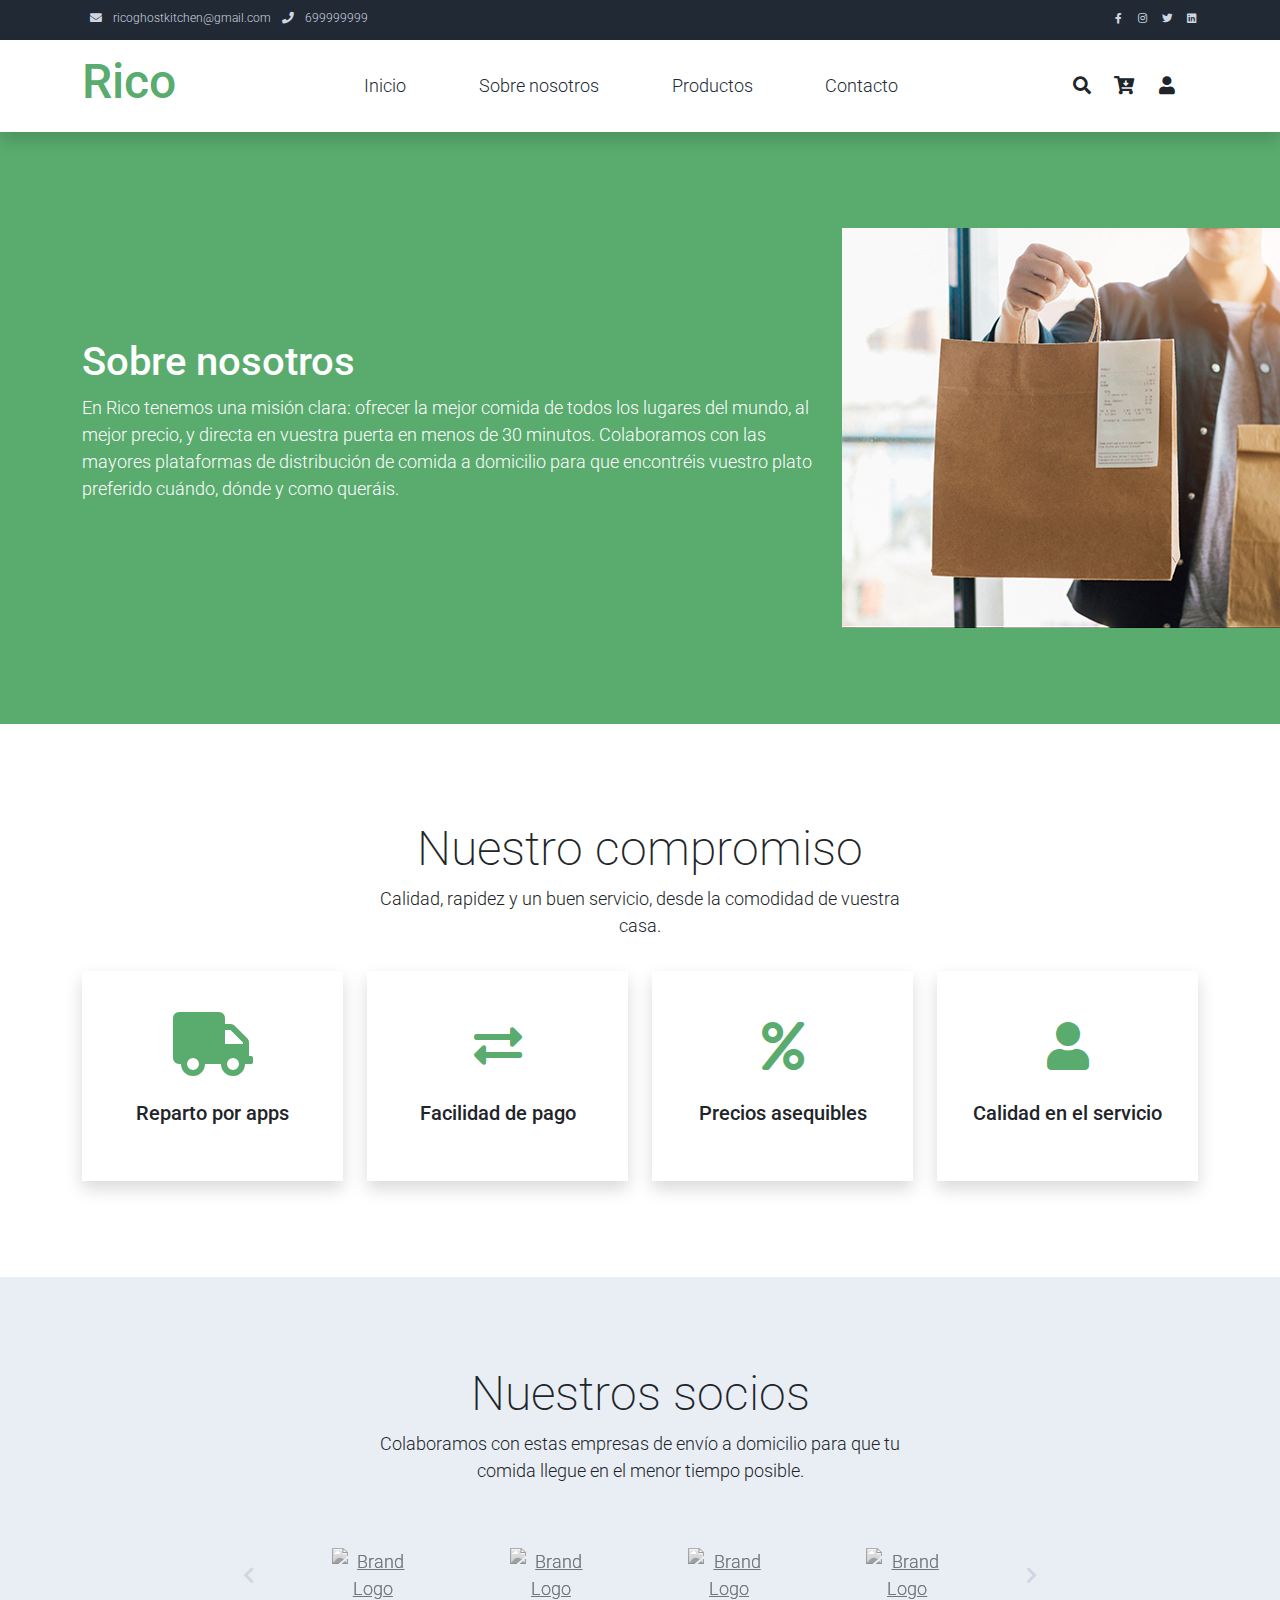
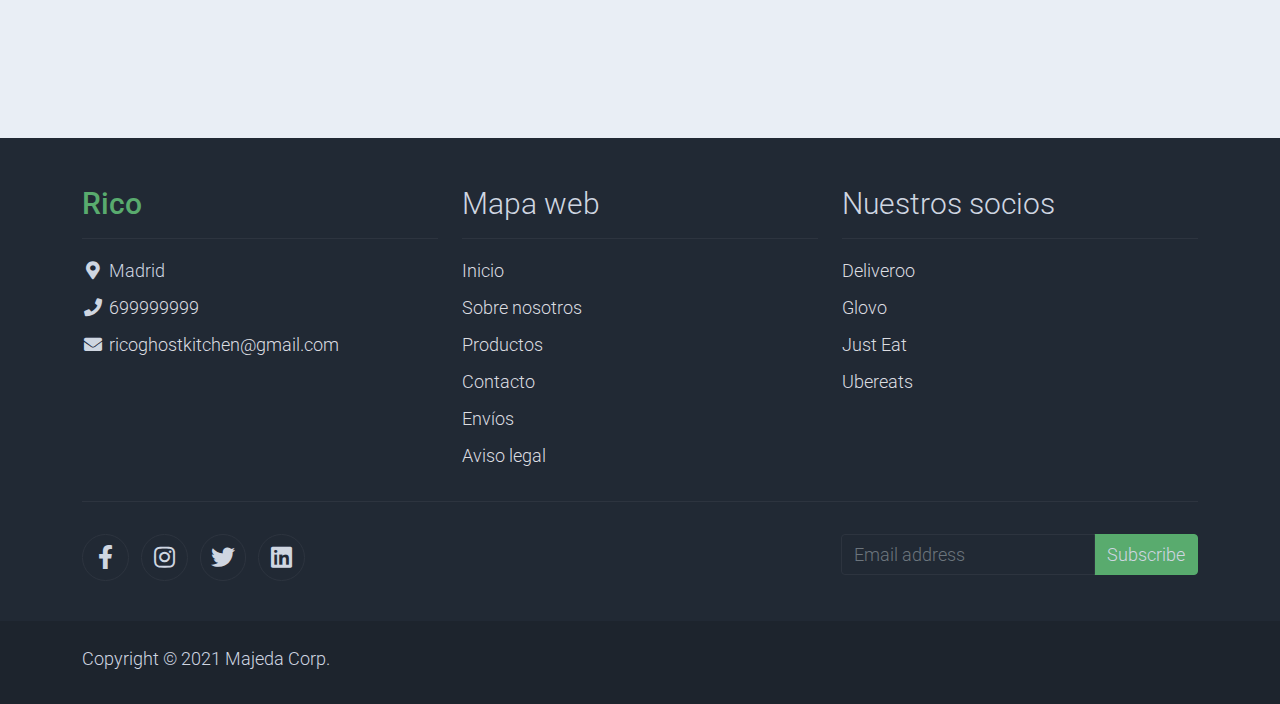
==== commit a3b3dfbb: "Legal" ====
--- a/docs/about.html
+++ b/docs/about.html
@@ -146,8 +146,7 @@
             <div class="col-lg-6 m-auto">
                 <h1 class="h1">Nuestro compromiso</h1>
                 <p>
-                    Lorem ipsum dolor sit amet, consectetur adipisicing elit, sed do eiusmod
-                    Lorem ipsum dolor sit amet.
+                    Calidad, rapidez y un buen servicio, desde la comodidad de vuestra casa.
                 </p>
             </div>
         </div>
@@ -318,6 +317,8 @@
                         <li><a class="text-decoration-none" href="about.html">Sobre nosotros</a></li>
                         <li><a class="text-decoration-none" href="shop.html">Productos</a></li>
                         <li><a class="text-decoration-none" href="contact.html">Contacto</a></li>
+                        <li><a class="text-decoration-none" href="Shipping.html">Envíos</a></li>
+                        <li><a class="text-decoration-none" href="legal.html">Aviso legal</a></li>
                     </ul>
                 </div>
 
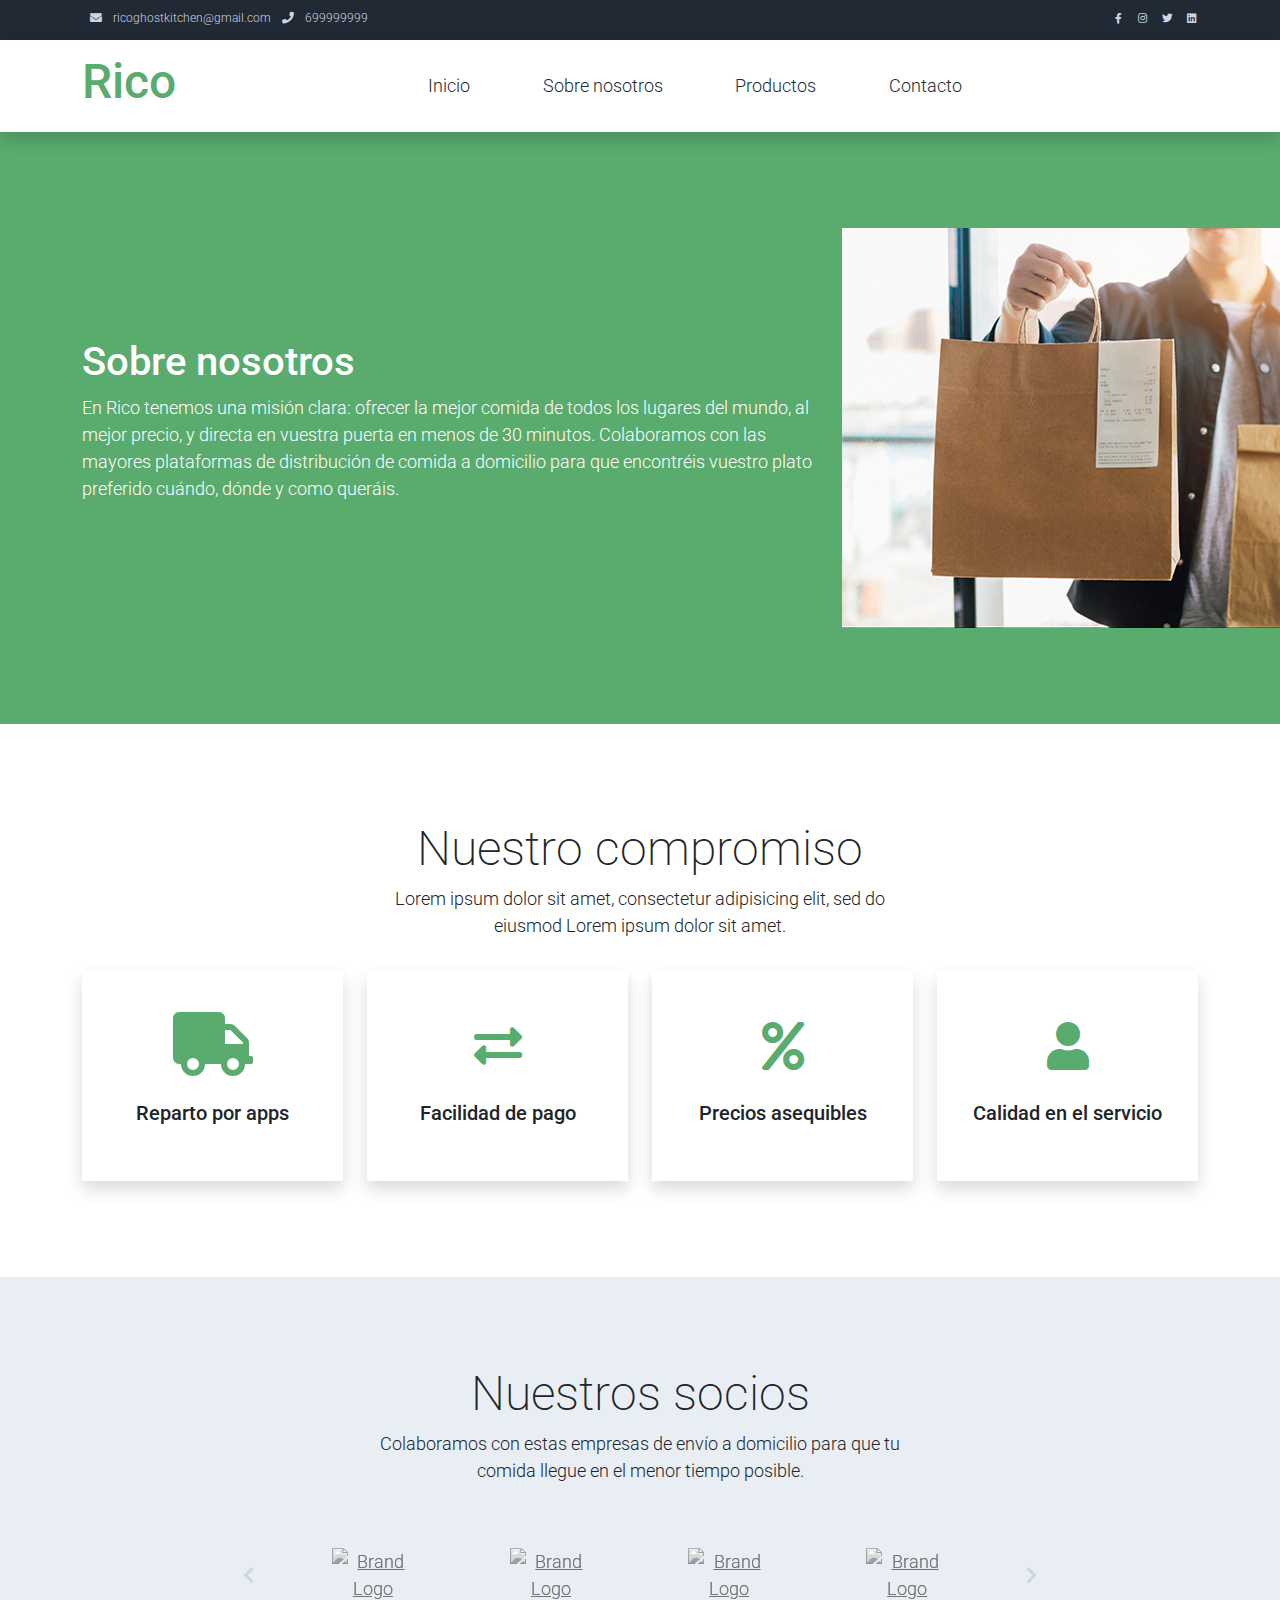
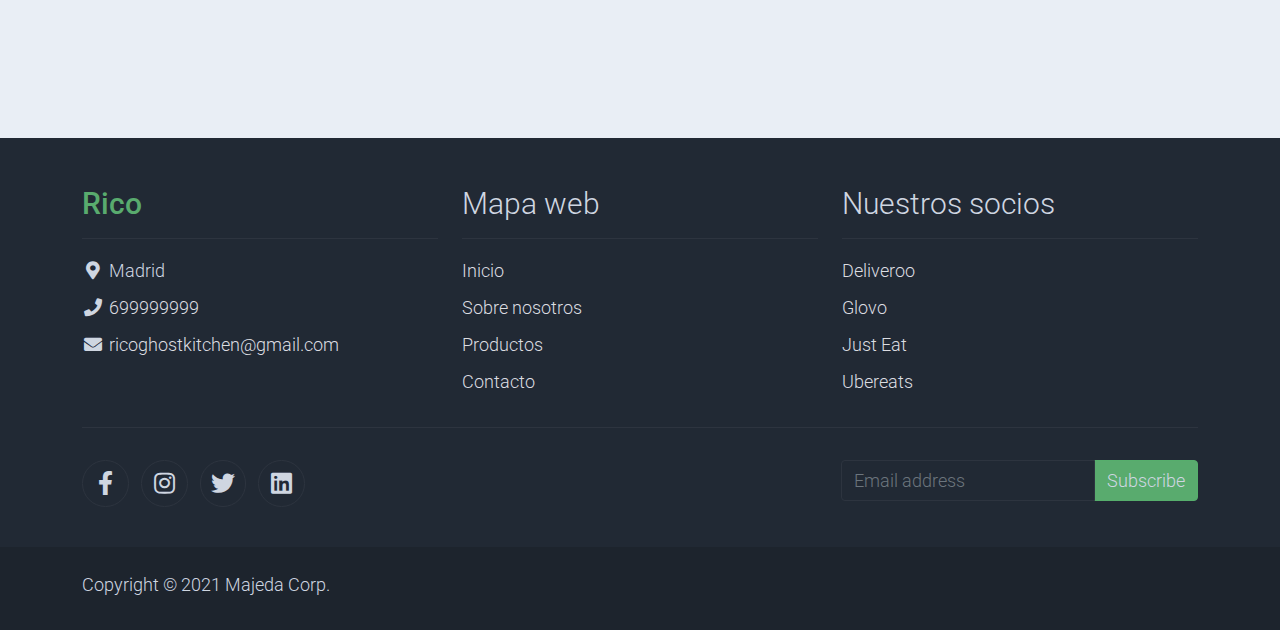
==== commit d1b7d12f: "Retirado innecesario" ====
--- a/docs/about.html
+++ b/docs/about.html
@@ -77,26 +77,6 @@
                         </li>
                     </ul>
                 </div>
-                <div class="navbar align-self-center d-flex">
-                    <div class="d-lg-none flex-sm-fill mt-3 mb-4 col-7 col-sm-auto pr-3">
-                        <div class="input-group">
-                            <input type="text" class="form-control" id="inputMobileSearch" placeholder="Search ...">
-                            <div class="input-group-text">
-                                <i class="fa fa-fw fa-search"></i>
-                            </div>
-                        </div>
-                    </div>
-                    <a class="nav-icon d-none d-lg-inline" href="#" data-bs-toggle="modal" data-bs-target="#templatemo_search">
-                        <i class="fa fa-fw fa-search text-dark mr-2"></i>
-                    </a>
-                    <a class="nav-icon position-relative text-decoration-none" href="#">
-                        <i class="fa fa-fw fa-cart-arrow-down text-dark mr-1"></i>
-                        <span class="position-absolute top-0 left-100 translate-middle badge rounded-pill bg-light text-dark"></span>
-                    </a>
-                    <a class="nav-icon position-relative text-decoration-none" href="#">
-                        <i class="fa fa-fw fa-user text-dark mr-3"></i>
-                        <span class="position-absolute top-0 left-100 translate-middle badge rounded-pill bg-light text-dark"></span>
-                    </a>
                 </div>
             </div>
 
@@ -146,7 +126,8 @@
             <div class="col-lg-6 m-auto">
                 <h1 class="h1">Nuestro compromiso</h1>
                 <p>
-                    Calidad, rapidez y un buen servicio, desde la comodidad de vuestra casa.
+                    Lorem ipsum dolor sit amet, consectetur adipisicing elit, sed do eiusmod
+                    Lorem ipsum dolor sit amet.
                 </p>
             </div>
         </div>
@@ -317,8 +298,6 @@
                         <li><a class="text-decoration-none" href="about.html">Sobre nosotros</a></li>
                         <li><a class="text-decoration-none" href="shop.html">Productos</a></li>
                         <li><a class="text-decoration-none" href="contact.html">Contacto</a></li>
-                        <li><a class="text-decoration-none" href="Shipping.html">Envíos</a></li>
-                        <li><a class="text-decoration-none" href="legal.html">Aviso legal</a></li>
                     </ul>
                 </div>
 
